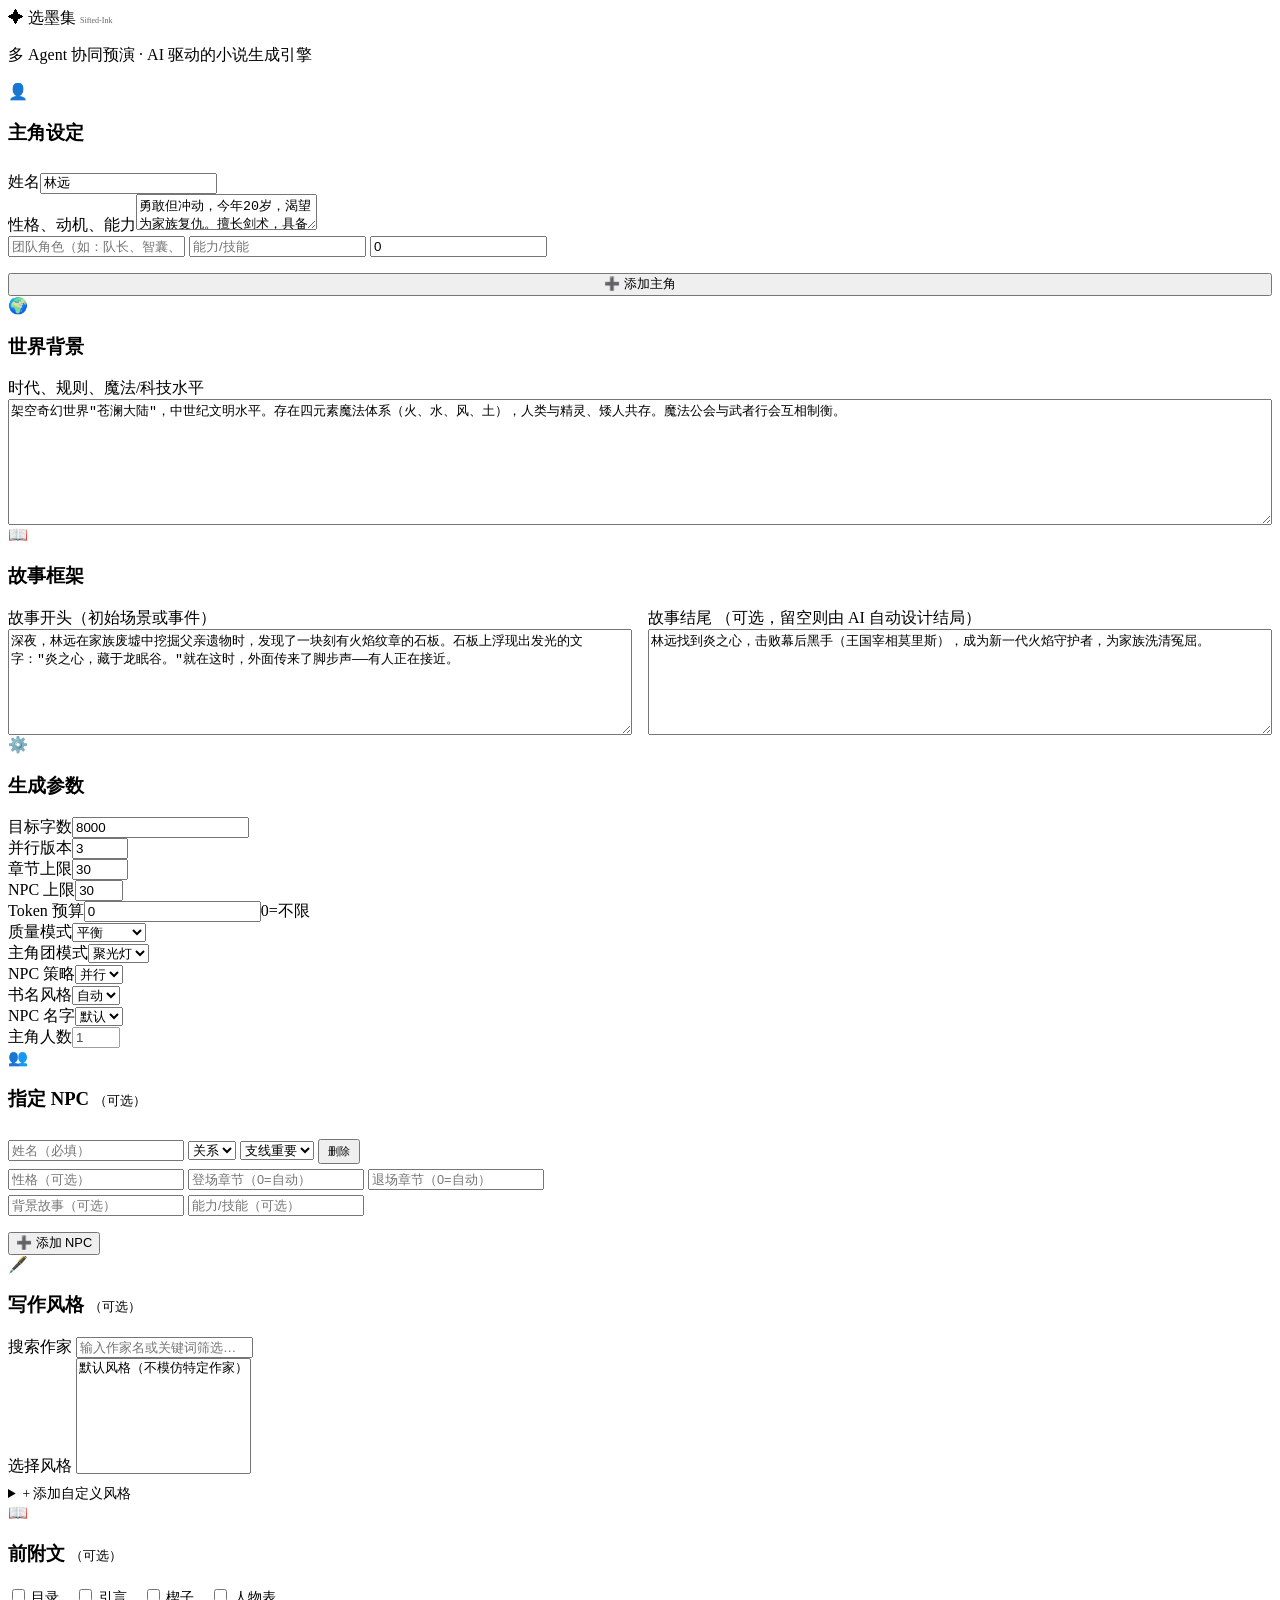
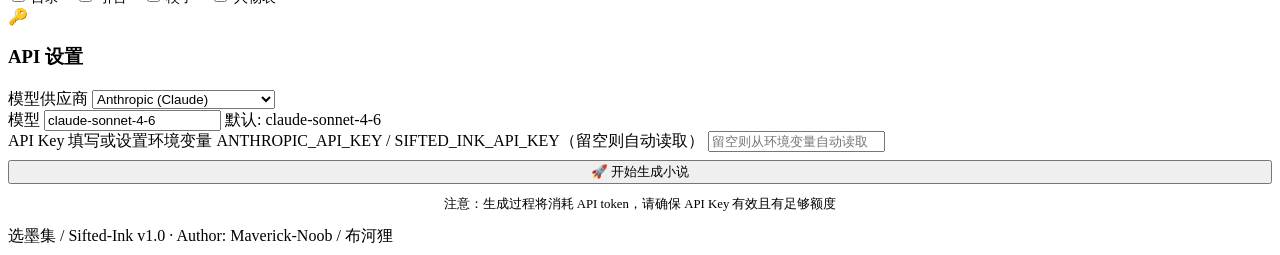
==== webui/templates/index.html @ 3c60f9a2 "first commit Sifted-Ink v1.0" ====
<!DOCTYPE html>
<html lang="zh-CN">
<head>
    <meta charset="UTF-8">
    <meta name="viewport" content="width=device-width, initial-scale=1.0">
    <title>选墨集 / Sifted-Ink — 多 Agent 故事生成器</title>
    <link rel="stylesheet" href="/static/style.css">
</head>
<body>
    <div class="container">
        <header>
            <div class="logo">✦ 选墨集 <span style="font-size:0.5em;opacity:0.6;">Sifted-Ink</span></div>
            <p class="subtitle">多 Agent 协同预演 · AI 驱动的小说生成引擎</p>
        </header>

        <form id="config-form">
            <div class="form-grid">

            <!-- ── 主角信息 ── -->
            <div class="card card-half" style="display:flex;flex-direction:column;">
                <div class="card-header">
                    <span class="icon">👤</span>
                    <h3>主角设定</h3>
                </div>
                <div id="protagonist-rows" style="flex:1;overflow-y:auto;">
                    <!-- Row 0: main protagonist (always shown) -->
                    <div class="proto-row" style="padding:0.5rem 0;border-bottom:1px solid var(--border);">
                        <div class="form-group"><label>姓名</label><input type="text" name="protagonist_name_0" value="林远" required></div>
                        <div class="form-group"><label>性格、动机、能力</label><textarea name="protagonist_traits_0" rows="2" required>勇敢但冲动，今年20岁，渴望为家族复仇。擅长剑术，具备初级火系魔法能力。</textarea></div>
                        <div class="form-row" style="grid-template-columns:1fr 1fr 1fr;gap:0.5rem;">
                            <input type="text" name="protagonist_role_0" placeholder="团队角色（如：队长、智囊、战士）">
                            <input type="text" name="protagonist_abilities_0" placeholder="能力/技能">
                            <input type="number" name="protagonist_intro_0" placeholder="登场章（0=AI决定）" value="0" min="0">
                        </div>
                    </div>
                </div>
                <button type="button" class="btn btn-outline" onclick="addProtagonistRow()" style="font-size:0.8rem;margin-top:0.5rem;">➕ 添加主角</button>
            </div>

            <!-- ── 世界背景 ── -->
            <div class="card card-half" style="display:flex;flex-direction:column;">
                <div class="card-header">
                    <span class="icon">🌍</span>
                    <h3>世界背景</h3>
                </div>
                <div class="form-group" style="flex:1;display:flex;flex-direction:column;">
                    <label>时代、规则、魔法/科技水平</label>
                    <textarea name="world_setting" required style="flex:1;min-height:120px;">架空奇幻世界"苍澜大陆"，中世纪文明水平。存在四元素魔法体系（火、水、风、土），人类与精灵、矮人共存。魔法公会与武者行会互相制衡。</textarea>
                </div>
            </div>

            <!-- ── 故事开头 / 结尾 ── -->
            <div class="card card-span" style="display:flex;flex-direction:column;">
                <div class="card-header">
                    <span class="icon">📖</span>
                    <h3>故事框架</h3>
                </div>
                <div style="display:flex;gap:1rem;flex:1;">
                    <div class="form-group" style="flex:1;display:flex;flex-direction:column;">
                        <label>故事开头（初始场景或事件）</label>
                        <textarea name="story_start" required style="flex:1;min-height:100px;">深夜，林远在家族废墟中挖掘父亲遗物时，发现了一块刻有火焰纹章的石板。石板上浮现出发光的文字："炎之心，藏于龙眠谷。"就在这时，外面传来了脚步声——有人正在接近。</textarea>
                    </div>
                    <div class="form-group" style="flex:1;display:flex;flex-direction:column;">
                        <label>故事结尾 <span class="hint">（可选，留空则由 AI 自动设计结局）</span></label>
                        <textarea name="story_end" placeholder="留空则 AI 自动生成一个有戏剧性的结局" style="flex:1;min-height:100px;">林远找到炎之心，击败幕后黑手（王国宰相莫里斯），成为新一代火焰守护者，为家族洗清冤屈。</textarea>
                    </div>
                </div>
            </div>

            <!-- ── 生成参数 ── -->
            <div class="card card-wide">
                <div class="card-header">
                    <span class="icon">⚙️</span>
                    <h3>生成参数</h3>
                </div>
                <div class="form-row" style="grid-template-columns:repeat(6,1fr);">
                    <div class="form-group"><label>目标字数</label><input type="number" name="target_word_count" value="8000" min="500"></div>
                    <div class="form-group"><label>并行版本</label><input type="number" name="num_versions" value="3" min="1" max="500"></div>
                    <div class="form-group"><label>章节上限</label><input type="number" name="max_chapters" value="30" min="5" max="100"></div>
                    <div class="form-group"><label>NPC 上限</label><input type="number" name="max_npcs" value="30" min="1" max="50"></div>
                    <div class="form-group"><label>Token 预算</label><input type="number" name="total_token_budget" value="0" min="0"><span class="hint">0=不限</span></div>
                    <div class="form-group"><label>质量模式</label><select name="quality_mode"><option value="balanced">平衡</option><option value="quality">质量优先</option></select></div>
                </div>
                <div class="form-row" style="grid-template-columns:repeat(6,1fr);">
                    <div class="form-group"><label>主角团模式</label><select name="protagonist_mode" id="protagonist-mode-select"><option value="spotlight">聚光灯</option><option value="team">团队</option><option value="parallel">并行</option></select></div>
                    <div class="form-group"><label>NPC 策略</label><select name="npc_mode"><option value="parallel">并行</option><option value="scene_filter">过滤</option><option value="narrator">代劳</option></select></div>
                    <div class="form-group"><label>书名风格</label><select name="naming_style"><option value="">自动</option><option value="直白陈述型">直白</option><option value="诗意意境型">诗意</option><option value="悬念钩子型">悬念</option><option value="人物标签型">人物</option><option value="物件意象型">物件</option><option value="时间/地点锚定型">时空</option><option value="对话/金句型">金句</option></select></div>
                    <div class="form-group"><label>NPC 名字</label><select name="npc_name_style"><option value="default">默认</option><option value="chinese">中文</option><option value="japanese">日文</option><option value="western">西方</option><option value="russian">俄式</option><option value="mixed">混合</option></select></div>
                    <div class="form-group"><label>主角人数</label><input type="number" name="protagonist_count" id="protagonist-count-field" value="1" min="1" max="10" readonly style="opacity:0.7;"></div>
                </div>
            </div>

            <!-- ── 指定NPC ── -->
            <div class="card card-half">
                <div class="card-header">
                    <span class="icon">👥</span>
                    <h3>指定 NPC <span style="font-weight:400;font-size:0.8rem;color:var(--text-muted);">（可选）</span></h3>
                </div>
                <div id="npc-list"></div>
                <button type="button" class="btn btn-outline" onclick="addNpcRow()" style="font-size:0.8rem;margin-top:0.5rem;">➕ 添加 NPC</button>
            </div>

            <!-- ── 写作风格 ── -->
            <div class="card card-half">
                <div class="card-header">
                    <span class="icon">🖋️</span>
                    <h3>写作风格 <span style="font-weight:400;font-size:0.8rem;color:var(--text-muted);">（可选）</span></h3>
                </div>
                <div class="form-group">
                    <label>搜索作家</label>
                    <input type="text" id="style-search" placeholder="输入作家名或关键词筛选…" oninput="filterStyles()" autocomplete="off">
                </div>
                <div class="form-row">
                    <div class="form-group">
                        <label>选择风格</label>
                        <select name="writing_style" id="style-select" onchange="onStyleChange()" size="6" style="height:auto;">
                            <option value="">默认风格（不模仿特定作家）</option>
                        </select>
                    </div>
                    <div class="form-group" id="style-preview" style="display:none;">
                        <label>风格预览</label>
                        <div id="style-desc" style="font-size:0.85rem;color:var(--text-secondary);padding:0.5rem;background:var(--bg-primary);border-radius:var(--radius-sm);min-height:2.5rem;"></div>
                    </div>
                </div>
                <details style="margin-top:0.5rem;">
                    <summary style="cursor:pointer;color:var(--text-secondary);font-size:0.85rem;">+ 添加自定义风格</summary>
                    <div style="margin-top:0.75rem;padding:0.75rem;background:var(--bg-primary);border-radius:var(--radius-sm);">
                        <div class="form-row">
                            <div class="form-group">
                                <label>作家名</label>
                                <input type="text" id="custom-name" placeholder="如：我自己的风格">
                            </div>
                            <div class="form-group">
                                <label>地区</label>
                                <input type="text" id="custom-region" value="自定义" placeholder="中国/日本/…">
                            </div>
                        </div>
                        <div class="form-group">
                            <label>风格描述</label>
                            <textarea id="custom-style" rows="2" placeholder="描述此风格的写作特点…"></textarea>
                        </div>
                        <div class="form-group">
                            <label>代表作（逗号分隔）</label>
                            <input type="text" id="custom-works" placeholder="《作品A》, 《作品B》">
                        </div>
                        <button type="button" class="btn btn-outline" onclick="addCustomStyle()" style="font-size:0.8rem;">➕ 添加到列表</button>
                        <span id="custom-msg" style="font-size:0.75rem;color:var(--green);margin-left:0.5rem;display:none;"></span>
                    </div>
                </details>
            </div>

            <!-- ── 前附文 ── -->
            <div class="card card-thin">
                <div class="card-header">
                    <span class="icon">📖</span>
                    <h3>前附文 <span style="font-weight:400;font-size:0.8rem;color:var(--text-muted);">（可选）</span></h3>
                </div>
                <div style="display:flex;gap:1rem;flex-wrap:wrap;">
                    <label style="cursor:pointer;font-size:0.85rem;color:var(--text-secondary);"><input type="checkbox" name="front_matter" value="toc"> 目录</label>
                    <label style="cursor:pointer;font-size:0.85rem;color:var(--text-secondary);"><input type="checkbox" name="front_matter" value="epigraph"> 引言</label>
                    <label style="cursor:pointer;font-size:0.85rem;color:var(--text-secondary);"><input type="checkbox" name="front_matter" value="prologue"> 楔子</label>
                    <label style="cursor:pointer;font-size:0.85rem;color:var(--text-secondary);"><input type="checkbox" name="front_matter" value="characters"> 人物表</label>
                </div>
            </div>

            <!-- ── API 设置 ── -->
            <div class="card card-span">
                <div class="card-header">
                    <span class="icon">🔑</span>
                    <h3>API 设置</h3>
                </div>
                <div class="form-row">
                    <div class="form-group">
                        <label>模型供应商</label>
                        <select name="api_provider" id="api-provider" onchange="onProviderChange()">
                            <optgroup label="国际">
                                <option value="anthropic">Anthropic (Claude)</option>
                                <option value="openai">OpenAI (GPT-4/GPT-4o)</option>
                                <option value="google">Google (Gemini)</option>
                                <option value="grok">xAI (Grok)</option>
                                <option value="mistral">Mistral AI</option>
                                <option value="cohere">Cohere</option>
                            </optgroup>
                            <optgroup label="国内">
                                <option value="deepseek">DeepSeek</option>
                                <option value="moonshot">Moonshot (Kimi)</option>
                                <option value="zhipu">智谱 AI (GLM)</option>
                                <option value="qwen">阿里通义千问 (Qwen)</option>
                                <option value="baichuan">百川 (Baichuan)</option>
                                <option value="minimax">MiniMax</option>
                            </optgroup>
                        </select>
                    </div>
                    <div class="form-group">
                        <label>模型</label>
                        <input type="text" name="model" id="model-input" value="claude-sonnet-4-6">
                        <span class="hint" id="model-hint"></span>
                    </div>
                </div>
                <div class="form-group">
                    <label>API Key <span class="hint" id="key-hint">填写或设置环境变量 ANTHROPIC_API_KEY / SIFTED_INK_API_KEY（留空则自动读取）</span></label>
                    <input type="password" name="api_key" id="api-key-input" placeholder="留空则从环境变量自动读取">
                </div>
            </div>

            </div><!-- /form-grid -->

            <!-- ── Submit ── -->
            <div id="form-error" class="alert alert-error" style="display:none;"></div>
            <button type="submit" class="btn btn-primary btn-lg" style="width:100%;text-align:center;justify-content:center;margin-top:0.5rem;" id="submit-btn">
                🚀 开始生成小说
            </button>
            <p style="text-align:center;color:var(--text-muted);margin-top:0.75rem;font-size:0.8rem;">
                注意：生成过程将消耗 API token，请确保 API Key 有效且有足够额度
            </p>
        </form>

        <footer>
            选墨集 / Sifted-Ink v1.0 · Author: Maverick-Noob / 布河狸
        </footer>
    </div>

    <script>
    // Provider → default model & env var hint
    const PROVIDER_DEFAULTS = {
        anthropic:  { model: 'claude-sonnet-4-6',   keyEnv: 'ANTHROPIC_API_KEY' },
        openai:     { model: 'gpt-4o',              keyEnv: 'OPENAI_API_KEY' },
        google:     { model: 'gemini-2.5-flash',     keyEnv: 'GOOGLE_API_KEY' },
        deepseek:   { model: 'deepseek-chat',        keyEnv: 'DEEPSEEK_API_KEY' },
        moonshot:   { model: 'moonshot-v1-8k',       keyEnv: 'MOONSHOT_API_KEY' },
        zhipu:      { model: 'glm-4-plus',           keyEnv: 'ZHIPU_API_KEY' },
        qwen:       { model: 'qwen-plus',            keyEnv: 'DASHSCOPE_API_KEY' },
        baichuan:   { model: 'Baichuan4',            keyEnv: 'BAICHUAN_API_KEY' },
        minimax:    { model: 'abab6.5s-chat',        keyEnv: 'MINIMAX_API_KEY' },
        grok:       { model: 'grok-3',               keyEnv: 'XAI_API_KEY' },
        mistral:    { model: 'mistral-large-latest',  keyEnv: 'MISTRAL_API_KEY' },
        cohere:     { model: 'command-r-plus',       keyEnv: 'COHERE_API_KEY' },
    };

    function onProviderChange() {
        const provider = document.getElementById('api-provider').value;
        const info = PROVIDER_DEFAULTS[provider];
        if (!info) return;

        document.getElementById('model-input').value = info.model;
        document.getElementById('model-hint').textContent = '默认: ' + info.model;
        document.getElementById('key-hint').textContent =
            '填写或设置环境变量 ' + info.keyEnv + ' / SIFTED_INK_API_KEY（留空则自动读取）';
    }

    onProviderChange();

    // ── Writing style dropdown ──────────────────────────────────────
    let allStyles = [];
    let customStyles = [];

    async function loadStyles() {
        try {
            const resp = await fetch('/api/styles');
            const data = await resp.json();
            allStyles = data.writers;
            customStyles = data.custom || [];
            renderStyleOptions('');
        } catch (e) {
            console.error('Failed to load styles:', e);
        }
    }

    function renderStyleOptions(filter) {
        const select = document.getElementById('style-select');
        select.innerHTML = '<option value="">默认风格（不模仿特定作家）</option>';

        const filterLower = filter.toLowerCase();
        const combined = [...customStyles, ...allStyles];  // custom first
        const filtered = filter
            ? combined.filter(w =>
                w.name.toLowerCase().includes(filterLower) ||
                w.region.toLowerCase().includes(filterLower) ||
                w.style.toLowerCase().includes(filterLower) ||
                (w.works || []).some(wk => wk.toLowerCase().includes(filterLower))
              )
            : combined;

        // Sort: public domain first, then by region
        const pdWriters = filtered.filter(w => w.is_public_domain);
        const otherWriters = filtered.filter(w => !w.is_public_domain);

        if (pdWriters.length > 0) {
            const pdGroup = document.createElement('optgroup');
            pdGroup.label = '公版安全 (' + pdWriters.length + '人)';
            pdGroup.style.color = '#3fb950';
            for (const w of pdWriters) {
                const opt = document.createElement('option');
                opt.value = w.name;
                opt.textContent = w.name + ' — ' + (w.works[0] || '');
                pdGroup.appendChild(opt);
            }
            select.appendChild(pdGroup);
        }

        const regions = {};
        for (const w of otherWriters) {
            const r = w.region + (customStyles.includes(w) ? ' [自定]' : '');
            if (!regions[r]) regions[r] = [];
            regions[r].push(w);
        }
        for (const [region, writers] of Object.entries(regions).sort()) {
            const group = document.createElement('optgroup');
            group.label = region + ' (' + writers.length + '人)';
            for (const w of writers) {
                const opt = document.createElement('option');
                opt.value = w.name;
                opt.textContent = w.name + ' — ' + (w.works[0] || '');
                group.appendChild(opt);
            }
            select.appendChild(group);
        }

        if (filtered.length === 0) {
            const opt = document.createElement('option');
            opt.disabled = true;
            opt.textContent = '无匹配结果';
            select.appendChild(opt);
        }
    }

    function filterStyles() {
        const q = document.getElementById('style-search').value;
        renderStyleOptions(q);
    }

    function onStyleChange() {
        const name = document.getElementById('style-select').value;
        if (!name) { document.getElementById('style-preview').style.display = 'none'; return; }
        const writer = [...customStyles, ...allStyles].find(w => w.name === name);
        const preview = document.getElementById('style-preview');
        const desc = document.getElementById('style-desc');
        if (writer) {
            preview.style.display = 'block';
            const legalNote = writer.is_public_domain
                ? '<div style=\"color:#3fb950;font-size:0.8rem;margin-bottom:0.5rem;\">该作家已故超过50年，作品进入公有领域，可安全使用。</div>'
                : '<div style=\"color:#d2991d;font-size:0.8rem;margin-bottom:0.5rem;\">该作家可能仍在世或去世不足50年。模仿其风格可能存在法律风险。本工具不保证生成内容与特定作家风格一致，用户对使用生成内容承担全部责任。详见 <a href=\"/terms\" target=\"_blank\">使用条款</a>。</div>';
            desc.innerHTML = legalNote +
                '<strong>' + writer.name + '</strong> (' + writer.region + ')' +
                (writer.death_year ? ' 卒于 ' + writer.death_year : '') + '<br>' +
                writer.style + '<br><em>代表作: ' + (writer.works || []).join(', ') + '</em>';
        }
    }

    async function addCustomStyle() {
        const name = document.getElementById('custom-name').value.trim();
        const region = document.getElementById('custom-region').value.trim() || '自定义';
        const style = document.getElementById('custom-style').value.trim();
        const works = document.getElementById('custom-works').value.split(/[,，]/).map(s => s.trim()).filter(Boolean);

        if (!name || !style) {
            document.getElementById('custom-msg').textContent = '请至少填写作家名和风格描述';
            document.getElementById('custom-msg').style.display = 'inline';
            return;
        }

        try {
            const resp = await fetch('/api/styles/custom', {
                method: 'POST',
                headers: {'Content-Type': 'application/json'},
                body: JSON.stringify({name, region, style, works})
            });
            if (resp.ok) {
                const data = await resp.json();
                customStyles = data.custom || [];
                renderStyleOptions(document.getElementById('style-search').value);
                document.getElementById('style-select').value = name;
                onStyleChange();
                document.getElementById('custom-name').value = '';
                document.getElementById('custom-style').value = '';
                document.getElementById('custom-works').value = '';
                document.getElementById('custom-msg').textContent = '已添加！';
                document.getElementById('custom-msg').style.display = 'inline';
                setTimeout(() => { document.getElementById('custom-msg').style.display = 'none'; }, 3000);
            }
        } catch (e) {
            console.error('Failed to add custom style:', e);
        }
    }

    loadStyles();

    // ── Multi-protagonist dynamic form ─────────────────────────────
    let protoCounter = 1;
    function updateProtagonistCount() {
        const count = document.querySelectorAll('.proto-row').length;
        document.getElementById('protagonist-count-field').value = count;
    }
    function addProtagonistRow() {
        protoCounter++;
        const id = protoCounter;
        const html = `
        <div class="proto-row" id="proto-${id}" style="padding:0.5rem 0;border-bottom:1px solid var(--border);">
            <div style="display:flex;justify-content:space-between;align-items:center;margin-bottom:0.3rem;">
                <span style="font-size:0.8rem;color:var(--text-muted);">主角 #${id}</span>
                <button type="button" class="btn btn-outline" onclick="document.getElementById('proto-${id}').remove();updateProtagonistCount();" style="font-size:0.7rem;padding:0.15rem 0.5rem;">删除</button>
            </div>
            <div class="form-group"><label>姓名</label><input type="text" name="protagonist_name_${id}" placeholder="主角姓名"></div>
            <div class="form-group"><label>性格、动机、能力</label><textarea name="protagonist_traits_${id}" rows="2" placeholder="性格描述、动机、初始能力"></textarea></div>
            <div class="form-row" style="grid-template-columns:1fr 1fr 1fr;gap:0.3rem;">
                <div class="form-group"><input type="text" name="protagonist_role_${id}" placeholder="团队角色"></div>
                <div class="form-group"><input type="text" name="protagonist_abilities_${id}" placeholder="能力/技能"></div>
                <div class="form-group"><input type="number" name="protagonist_intro_${id}" placeholder="登场章" value="0" min="0"></div>
            </div>
        </div>`;
        document.getElementById('protagonist-rows').insertAdjacentHTML('beforeend', html);
        updateProtagonistCount();
    }

    // ── User NPC dynamic form ──────────────────────────────────────
    let npcCounter = 0;
    function addNpcRow(name='', role='', personality='', backstory='', relevance='medium', intro='', exit='', abilities='') {
        npcCounter++;
        const id = npcCounter;
        const html = `
        <div class="npc-row" id="npc-${id}" style="padding:0.5rem 0;border-bottom:1px solid var(--border);">
            <div class="form-row" style="grid-template-columns:1fr 1fr 1fr 1fr;gap:0.5rem;">
                <input type="text" name="npc_name_${id}" placeholder="姓名（必填）" value="${name}" style="font-size:0.8rem;">
                <select name="npc_role_${id}" style="font-size:0.8rem;">
                    <option value="">关系</option>
                    <option value="friend" ${role==='friend'?'selected':''}>朋友</option>
                    <option value="enemy" ${role==='enemy'?'selected':''}>敌人</option>
                    <option value="mentor" ${role==='mentor'?'selected':''}>导师</option>
                    <option value="lover" ${role==='lover'?'selected':''}>恋人</option>
                    <option value="rival" ${role==='rival'?'selected':''}>对手</option>
                    <option value="neutral" ${role==='neutral'?'selected':''}>中立</option>
                </select>
                <select name="npc_relevance_${id}" style="font-size:0.8rem;">
                    <option value="high" ${relevance==='high'?'selected':''}>主线关键</option>
                    <option value="medium" ${relevance==='medium'?'selected':''}>支线重要</option>
                    <option value="low" ${relevance==='low'?'selected':''}>路人</option>
                </select>
                <button type="button" class="btn btn-outline" onclick="document.getElementById('npc-${id}').remove()" style="font-size:0.7rem;padding:0.2rem 0.5rem;">删除</button>
            </div>
            <div class="form-row" style="grid-template-columns:1fr 1fr 1fr;gap:0.5rem;margin-top:0.3rem;">
                <input type="text" name="npc_personality_${id}" placeholder="性格（可选）" value="${personality}" style="font-size:0.8rem;">
                <input type="number" name="npc_intro_${id}" placeholder="登场章节（0=自动）" value="${intro}" min="0" style="font-size:0.8rem;">
                <input type="number" name="npc_exit_${id}" placeholder="退场章节（0=自动）" value="${exit}" min="0" style="font-size:0.8rem;">
            </div>
            <div class="form-row" style="grid-template-columns:1fr;gap:0.5rem;margin-top:0.3rem;">
                <input type="text" name="npc_backstory_${id}" placeholder="背景故事（可选）" value="${backstory}" style="font-size:0.8rem;">
                <input type="text" name="npc_abilities_${id}" placeholder="能力/技能（可选）" value="${abilities}" style="font-size:0.8rem;">
            </div>
        </div>`;
        document.getElementById('npc-list').insertAdjacentHTML('beforeend', html);
    }
    // Add first empty row by default
    addNpcRow();

    const form = document.getElementById('config-form');
    const errorEl = document.getElementById('form-error');
    const submitBtn = document.getElementById('submit-btn');

    form.addEventListener('submit', async (e) => {
        e.preventDefault();
        errorEl.style.display = 'none';
        submitBtn.disabled = true;
        submitBtn.textContent = '⏳ 正在启动...';

        const formData = new FormData(form);

        try {
            const resp = await fetch('/api/start', {
                method: 'POST',
                body: formData,
            });

            if (!resp.ok) {
                const err = await resp.json();
                throw new Error(err.detail || '启动失败');
            }

            const { run_id } = await resp.json();
            window.location.href = `/progress/${run_id}`;

        } catch (err) {
            errorEl.textContent = '❌ ' + err.message;
            errorEl.style.display = 'block';
            submitBtn.disabled = false;
            submitBtn.textContent = '🚀 开始生成小说';
        }
    });
    </script>
</body>
</html>
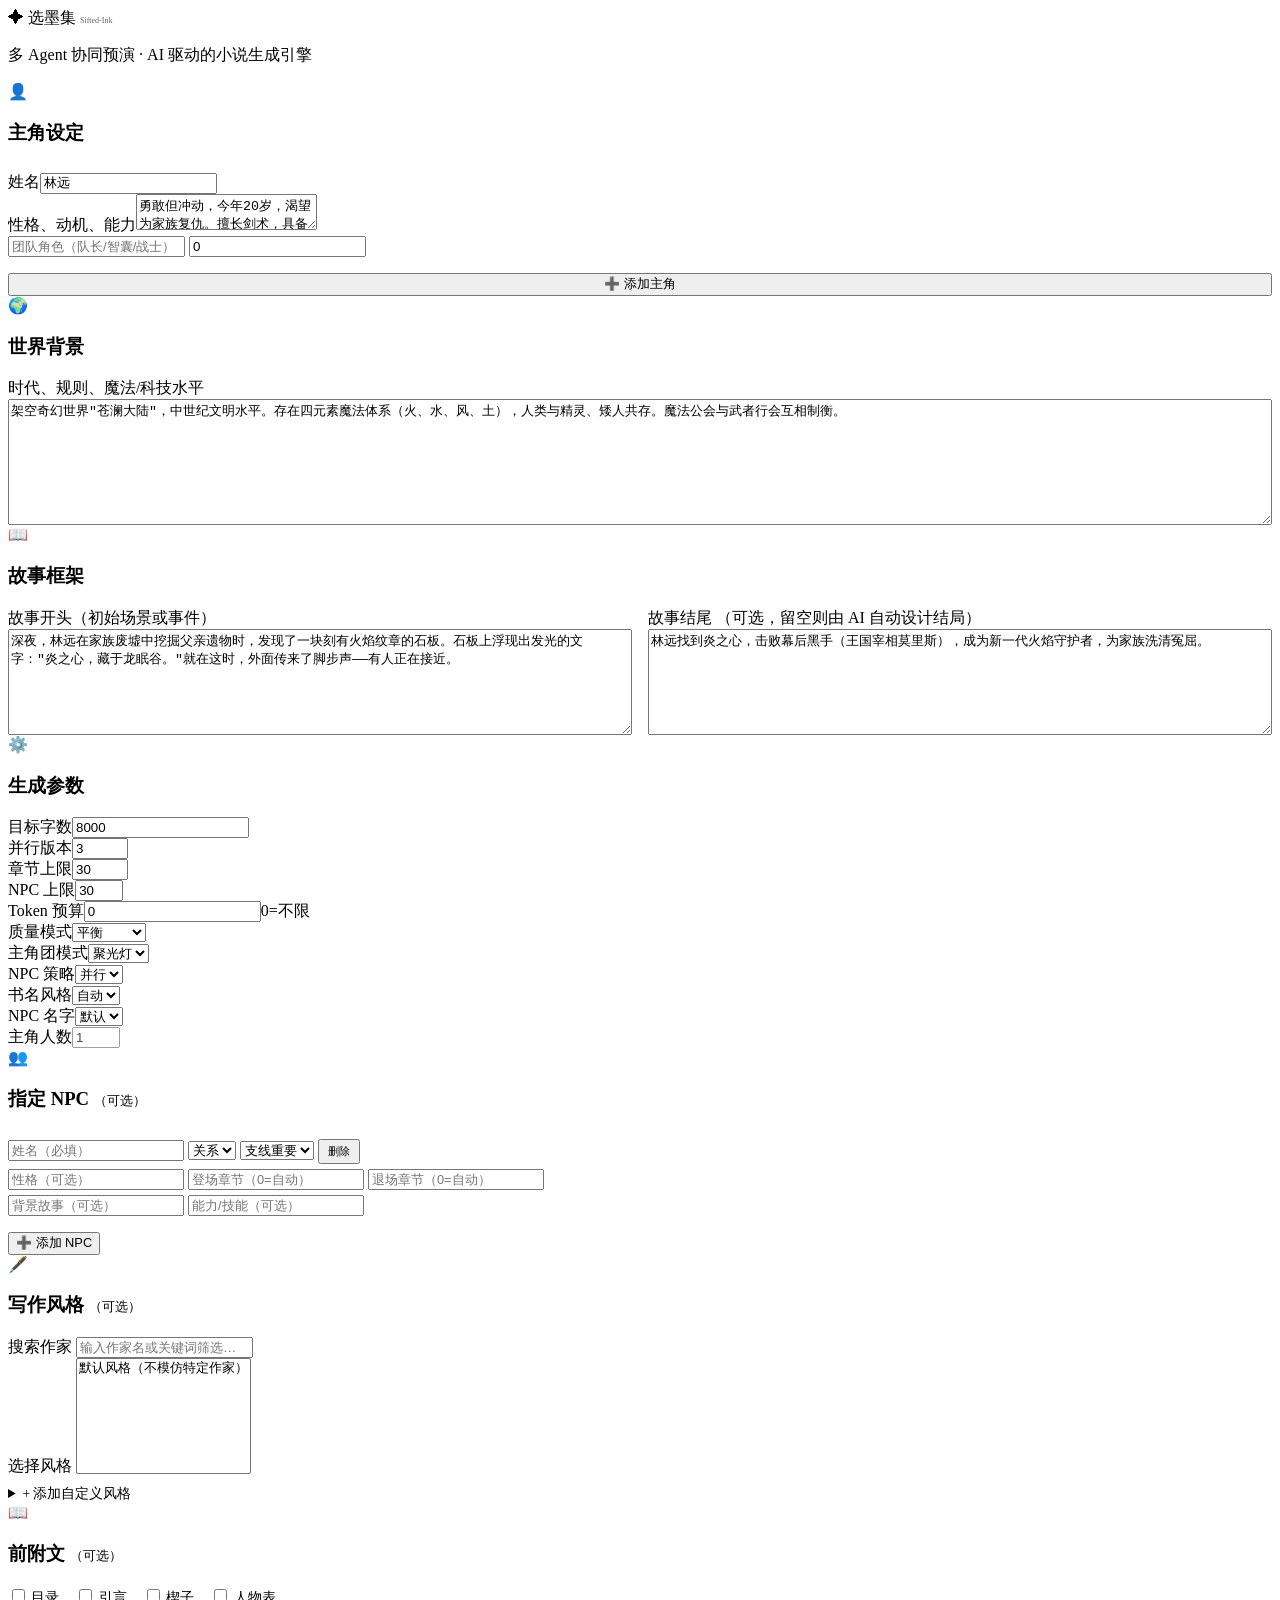
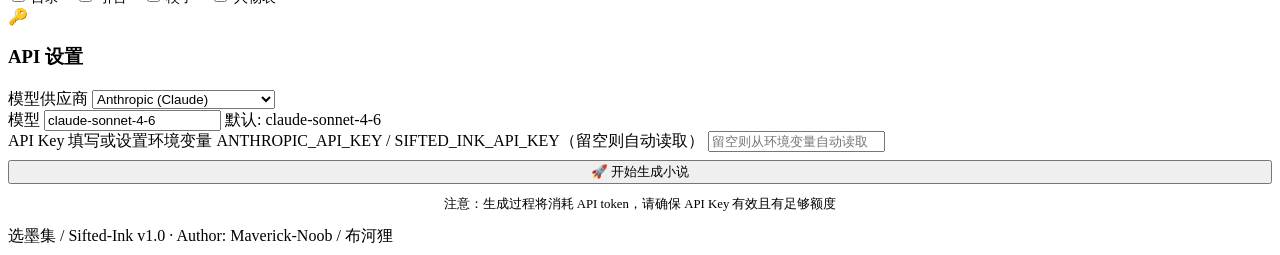
==== commit 7e48e36e: "fix: EPUB/PDF export, front matter formatting, word count control, chapter titles  - Fix EPUB empty " ====
--- a/webui/templates/index.html
+++ b/webui/templates/index.html
@@ -27,9 +27,8 @@
                     <div class="proto-row" style="padding:0.5rem 0;border-bottom:1px solid var(--border);">
                         <div class="form-group"><label>姓名</label><input type="text" name="protagonist_name_0" value="林远" required></div>
                         <div class="form-group"><label>性格、动机、能力</label><textarea name="protagonist_traits_0" rows="2" required>勇敢但冲动，今年20岁，渴望为家族复仇。擅长剑术，具备初级火系魔法能力。</textarea></div>
-                        <div class="form-row" style="grid-template-columns:1fr 1fr 1fr;gap:0.5rem;">
-                            <input type="text" name="protagonist_role_0" placeholder="团队角色（如：队长、智囊、战士）">
-                            <input type="text" name="protagonist_abilities_0" placeholder="能力/技能">
+                        <div class="form-row" style="grid-template-columns:1fr 1fr;gap:0.5rem;">
+                            <input type="text" name="protagonist_role_0" placeholder="团队角色（队长/智囊/战士）">
                             <input type="number" name="protagonist_intro_0" placeholder="登场章（0=AI决定）" value="0" min="0">
                         </div>
                     </div>
@@ -156,11 +155,12 @@
                     <h3>前附文 <span style="font-weight:400;font-size:0.8rem;color:var(--text-muted);">（可选）</span></h3>
                 </div>
                 <div style="display:flex;gap:1rem;flex-wrap:wrap;">
-                    <label style="cursor:pointer;font-size:0.85rem;color:var(--text-secondary);"><input type="checkbox" name="front_matter" value="toc"> 目录</label>
-                    <label style="cursor:pointer;font-size:0.85rem;color:var(--text-secondary);"><input type="checkbox" name="front_matter" value="epigraph"> 引言</label>
-                    <label style="cursor:pointer;font-size:0.85rem;color:var(--text-secondary);"><input type="checkbox" name="front_matter" value="prologue"> 楔子</label>
-                    <label style="cursor:pointer;font-size:0.85rem;color:var(--text-secondary);"><input type="checkbox" name="front_matter" value="characters"> 人物表</label>
-                </div>
+                    <label style="cursor:pointer;font-size:0.85rem;color:var(--text-secondary);"><input type="checkbox" class="fm-check" value="toc" onchange="updateFrontMatter()"> 目录</label>
+                    <label style="cursor:pointer;font-size:0.85rem;color:var(--text-secondary);"><input type="checkbox" class="fm-check" value="epigraph" onchange="updateFrontMatter()"> 引言</label>
+                    <label style="cursor:pointer;font-size:0.85rem;color:var(--text-secondary);"><input type="checkbox" class="fm-check" value="prologue" onchange="updateFrontMatter()"> 楔子</label>
+                    <label style="cursor:pointer;font-size:0.85rem;color:var(--text-secondary);"><input type="checkbox" class="fm-check" value="characters" onchange="updateFrontMatter()"> 人物表</label>
+                </div>
+                <input type="hidden" name="front_matter_csv" id="front-matter-csv" value="">
             </div>
 
             <!-- ── API 设置 ── -->
@@ -385,6 +385,12 @@
 
     loadStyles();
 
+    // ── Front matter checkbox sync ─────────────────────────────────
+    function updateFrontMatter() {
+        const checked = Array.from(document.querySelectorAll('.fm-check:checked')).map(cb => cb.value);
+        document.getElementById('front-matter-csv').value = checked.join(',');
+    }
+
     // ── Multi-protagonist dynamic form ─────────────────────────────
     let protoCounter = 1;
     function updateProtagonistCount() {
@@ -402,9 +408,8 @@
             </div>
             <div class="form-group"><label>姓名</label><input type="text" name="protagonist_name_${id}" placeholder="主角姓名"></div>
             <div class="form-group"><label>性格、动机、能力</label><textarea name="protagonist_traits_${id}" rows="2" placeholder="性格描述、动机、初始能力"></textarea></div>
-            <div class="form-row" style="grid-template-columns:1fr 1fr 1fr;gap:0.3rem;">
+            <div class="form-row" style="grid-template-columns:1fr 1fr;gap:0.3rem;">
                 <div class="form-group"><input type="text" name="protagonist_role_${id}" placeholder="团队角色"></div>
-                <div class="form-group"><input type="text" name="protagonist_abilities_${id}" placeholder="能力/技能"></div>
                 <div class="form-group"><input type="number" name="protagonist_intro_${id}" placeholder="登场章" value="0" min="0"></div>
             </div>
         </div>`;
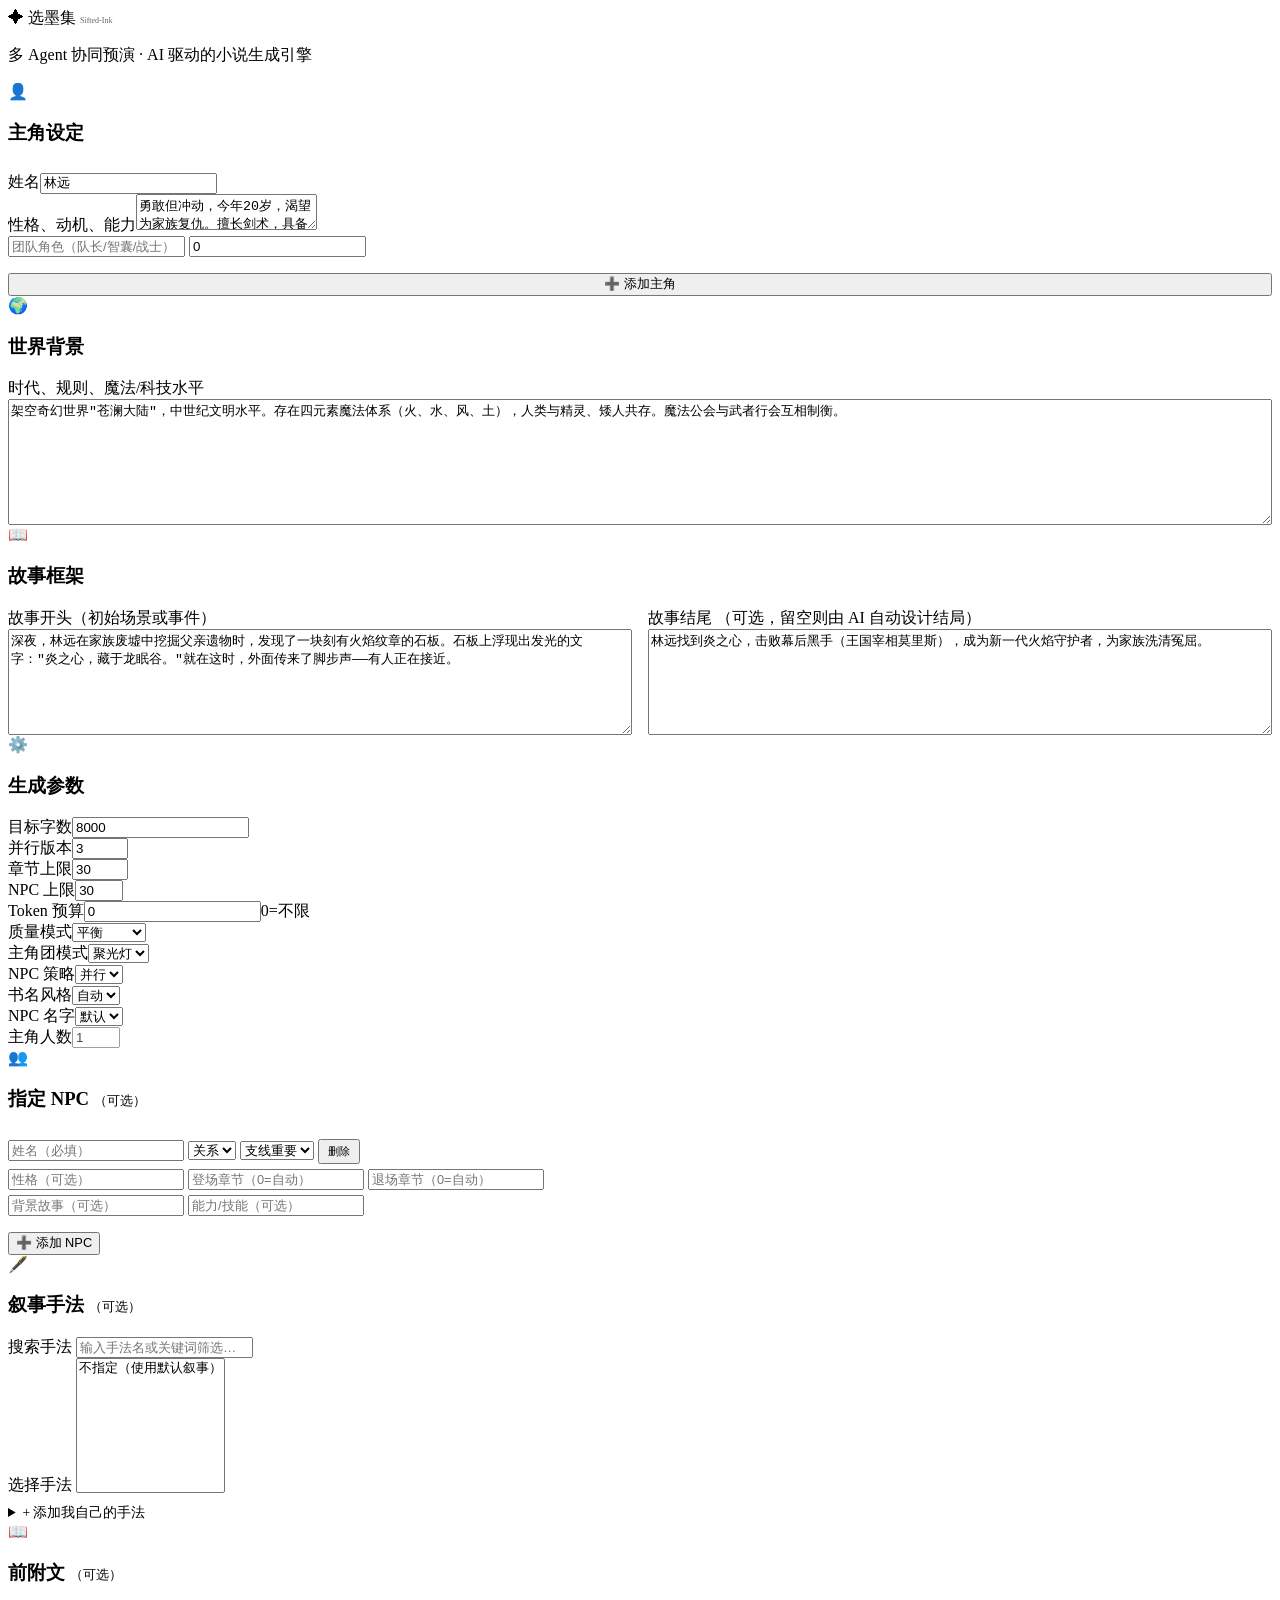
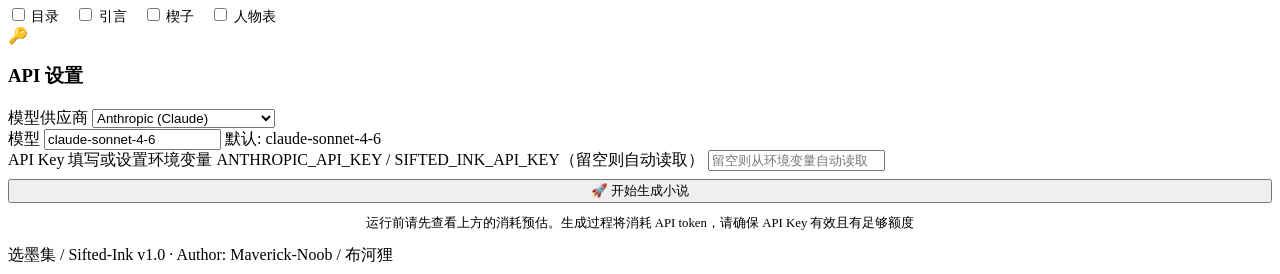
==== commit 2a1ee7a8: "feat: 移除"模仿作家"功能，改为叙事手法库；修正 token 记账、默认单版本、增加消耗预估与多样性诊断 合规调整 - 移除"选择作家 → 模仿该作家"整条路径：183 位作家库、提示词注入作家" ====
--- a/webui/templates/index.html
+++ b/webui/templates/index.html
@@ -99,51 +99,50 @@
                 <button type="button" class="btn btn-outline" onclick="addNpcRow()" style="font-size:0.8rem;margin-top:0.5rem;">➕ 添加 NPC</button>
             </div>
 
-            <!-- ── 写作风格 ── -->
+            <!-- ── 叙事手法 ── -->
             <div class="card card-half">
                 <div class="card-header">
                     <span class="icon">🖋️</span>
-                    <h3>写作风格 <span style="font-weight:400;font-size:0.8rem;color:var(--text-muted);">（可选）</span></h3>
+                    <h3>叙事手法 <span style="font-weight:400;font-size:0.8rem;color:var(--text-muted);">（可选）</span></h3>
                 </div>
                 <div class="form-group">
-                    <label>搜索作家</label>
-                    <input type="text" id="style-search" placeholder="输入作家名或关键词筛选…" oninput="filterStyles()" autocomplete="off">
+                    <label>搜索手法</label>
+                    <input type="text" id="tech-search" placeholder="输入手法名或关键词筛选…" oninput="filterStyles()" autocomplete="off">
                 </div>
                 <div class="form-row">
                     <div class="form-group">
-                        <label>选择风格</label>
-                        <select name="writing_style" id="style-select" onchange="onStyleChange()" size="6" style="height:auto;">
-                            <option value="">默认风格（不模仿特定作家）</option>
+                        <label>选择手法</label>
+                        <select name="narrative_technique" id="tech-select" onchange="onStyleChange()" size="7" style="height:auto;">
+                            <option value="">不指定（使用默认叙事）</option>
                         </select>
                     </div>
-                    <div class="form-group" id="style-preview" style="display:none;">
-                        <label>风格预览</label>
-                        <div id="style-desc" style="font-size:0.85rem;color:var(--text-secondary);padding:0.5rem;background:var(--bg-primary);border-radius:var(--radius-sm);min-height:2.5rem;"></div>
+                    <div class="form-group" id="tech-preview" style="display:none;">
+                        <label>手法预览</label>
+                        <div id="tech-desc" style="font-size:0.85rem;color:var(--text-secondary);padding:0.5rem;background:var(--bg-primary);border-radius:var(--radius-sm);min-height:2.5rem;"></div>
                     </div>
                 </div>
                 <details style="margin-top:0.5rem;">
-                    <summary style="cursor:pointer;color:var(--text-secondary);font-size:0.85rem;">+ 添加自定义风格</summary>
+                    <summary style="cursor:pointer;color:var(--text-secondary);font-size:0.85rem;">+ 添加我自己的手法</summary>
                     <div style="margin-top:0.75rem;padding:0.75rem;background:var(--bg-primary);border-radius:var(--radius-sm);">
                         <div class="form-row">
                             <div class="form-group">
-                                <label>作家名</label>
-                                <input type="text" id="custom-name" placeholder="如：我自己的风格">
+                                <label>手法名</label>
+                                <input type="text" id="custom-name" placeholder="如：我自己的文风">
                             </div>
                             <div class="form-group">
-                                <label>地区</label>
-                                <input type="text" id="custom-region" value="自定义" placeholder="中国/日本/…">
+                                <label>类别</label>
+                                <input type="text" id="custom-category" value="自定义" placeholder="网文/文艺/…">
                             </div>
                         </div>
                         <div class="form-group">
-                            <label>风格描述</label>
-                            <textarea id="custom-style" rows="2" placeholder="描述此风格的写作特点…"></textarea>
-                        </div>
-                        <div class="form-group">
-                            <label>代表作（逗号分隔）</label>
-                            <input type="text" id="custom-works" placeholder="《作品A》, 《作品B》">
+                            <label>手法描述</label>
+                            <textarea id="custom-summary" rows="3" placeholder="用你自己的话描述这套手法的可执行特征：人称、句长、对话率、节奏、忌讳…"></textarea>
                         </div>
                         <button type="button" class="btn btn-outline" onclick="addCustomStyle()" style="font-size:0.8rem;">➕ 添加到列表</button>
                         <span id="custom-msg" style="font-size:0.75rem;color:var(--green);margin-left:0.5rem;display:none;"></span>
+                        <p style="font-size:0.75rem;color:var(--text-muted);margin-top:0.5rem;">
+                            只描述你自己的风格。请勿填写他人姓名或作品名。
+                        </p>
                     </div>
                 </details>
             </div>
@@ -207,11 +206,12 @@
 
             <!-- ── Submit ── -->
             <div id="form-error" class="alert alert-error" style="display:none;"></div>
+            <div id="estimate-box" class="alert" style="display:none;margin-top:0.5rem;font-size:0.85rem;line-height:1.6;"></div>
             <button type="submit" class="btn btn-primary btn-lg" style="width:100%;text-align:center;justify-content:center;margin-top:0.5rem;" id="submit-btn">
                 🚀 开始生成小说
             </button>
             <p style="text-align:center;color:var(--text-muted);margin-top:0.75rem;font-size:0.8rem;">
-                注意：生成过程将消耗 API token，请确保 API Key 有效且有足够额度
+                运行前请先查看上方的消耗预估。生成过程将消耗 API token，请确保 API Key 有效且有足够额度
             </p>
         </form>
 
@@ -250,67 +250,45 @@
 
     onProviderChange();
 
-    // ── Writing style dropdown ──────────────────────────────────────
-    let allStyles = [];
-    let customStyles = [];
+    // ── Narrative technique dropdown ────────────────────────────────
+    let allTechniques = [];
 
     async function loadStyles() {
         try {
-            const resp = await fetch('/api/styles');
+            const resp = await fetch('/api/techniques');
             const data = await resp.json();
-            allStyles = data.writers;
-            customStyles = data.custom || [];
+            allTechniques = data.techniques || [];
             renderStyleOptions('');
         } catch (e) {
-            console.error('Failed to load styles:', e);
+            console.error('Failed to load techniques:', e);
         }
     }
 
     function renderStyleOptions(filter) {
-        const select = document.getElementById('style-select');
-        select.innerHTML = '<option value="">默认风格（不模仿特定作家）</option>';
-
-        const filterLower = filter.toLowerCase();
-        const combined = [...customStyles, ...allStyles];  // custom first
-        const filtered = filter
-            ? combined.filter(w =>
-                w.name.toLowerCase().includes(filterLower) ||
-                w.region.toLowerCase().includes(filterLower) ||
-                w.style.toLowerCase().includes(filterLower) ||
-                (w.works || []).some(wk => wk.toLowerCase().includes(filterLower))
-              )
-            : combined;
-
-        // Sort: public domain first, then by region
-        const pdWriters = filtered.filter(w => w.is_public_domain);
-        const otherWriters = filtered.filter(w => !w.is_public_domain);
-
-        if (pdWriters.length > 0) {
-            const pdGroup = document.createElement('optgroup');
-            pdGroup.label = '公版安全 (' + pdWriters.length + '人)';
-            pdGroup.style.color = '#3fb950';
-            for (const w of pdWriters) {
+        const select = document.getElementById('tech-select');
+        select.innerHTML = '<option value="">不指定（使用默认叙事）</option>';
+
+        const filterLower = (filter || '').toLowerCase();
+        const filtered = filterLower
+            ? allTechniques.filter(t =>
+                (t.name || '').toLowerCase().includes(filterLower) ||
+                (t.category || '').toLowerCase().includes(filterLower) ||
+                (t.summary || '').toLowerCase().includes(filterLower))
+            : allTechniques;
+
+        const groups = {};
+        for (const t of filtered) {
+            const key = t.category || '其他';
+            if (!groups[key]) groups[key] = [];
+            groups[key].push(t);
+        }
+        for (const [cat, items] of Object.entries(groups).sort()) {
+            const group = document.createElement('optgroup');
+            group.label = cat + ' (' + items.length + ')';
+            for (const t of items) {
                 const opt = document.createElement('option');
-                opt.value = w.name;
-                opt.textContent = w.name + ' — ' + (w.works[0] || '');
-                pdGroup.appendChild(opt);
-            }
-            select.appendChild(pdGroup);
-        }
-
-        const regions = {};
-        for (const w of otherWriters) {
-            const r = w.region + (customStyles.includes(w) ? ' [自定]' : '');
-            if (!regions[r]) regions[r] = [];
-            regions[r].push(w);
-        }
-        for (const [region, writers] of Object.entries(regions).sort()) {
-            const group = document.createElement('optgroup');
-            group.label = region + ' (' + writers.length + '人)';
-            for (const w of writers) {
-                const opt = document.createElement('option');
-                opt.value = w.name;
-                opt.textContent = w.name + ' — ' + (w.works[0] || '');
+                opt.value = t.id;
+                opt.textContent = t.name + (t.is_user_defined ? '（我的）' : '');
                 group.appendChild(opt);
             }
             select.appendChild(group);
@@ -325,61 +303,79 @@
     }
 
     function filterStyles() {
-        const q = document.getElementById('style-search').value;
+        const q = document.getElementById('tech-search').value;
         renderStyleOptions(q);
     }
 
     function onStyleChange() {
-        const name = document.getElementById('style-select').value;
-        if (!name) { document.getElementById('style-preview').style.display = 'none'; return; }
-        const writer = [...customStyles, ...allStyles].find(w => w.name === name);
-        const preview = document.getElementById('style-preview');
-        const desc = document.getElementById('style-desc');
-        if (writer) {
-            preview.style.display = 'block';
-            const legalNote = writer.is_public_domain
-                ? '<div style=\"color:#3fb950;font-size:0.8rem;margin-bottom:0.5rem;\">该作家已故超过50年，作品进入公有领域，可安全使用。</div>'
-                : '<div style=\"color:#d2991d;font-size:0.8rem;margin-bottom:0.5rem;\">该作家可能仍在世或去世不足50年。模仿其风格可能存在法律风险。本工具不保证生成内容与特定作家风格一致，用户对使用生成内容承担全部责任。详见 <a href=\"/terms\" target=\"_blank\">使用条款</a>。</div>';
-            desc.innerHTML = legalNote +
-                '<strong>' + writer.name + '</strong> (' + writer.region + ')' +
-                (writer.death_year ? ' 卒于 ' + writer.death_year : '') + '<br>' +
-                writer.style + '<br><em>代表作: ' + (writer.works || []).join(', ') + '</em>';
+        const id = document.getElementById('tech-select').value;
+        const preview = document.getElementById('tech-preview');
+        const desc = document.getElementById('tech-desc');
+        if (!id) { preview.style.display = 'none'; return; }
+
+        const t = allTechniques.find(x => x.id === id);
+        if (!t) { preview.style.display = 'none'; return; }
+
+        preview.style.display = 'block';
+        desc.textContent = '';
+
+        const head = document.createElement('strong');
+        head.textContent = t.name + '（' + (t.category || '') + '）';
+        desc.appendChild(head);
+        desc.appendChild(document.createElement('br'));
+
+        const summary = document.createElement('span');
+        summary.textContent = t.summary || '';
+        desc.appendChild(summary);
+
+        const spec = t.spec || {};
+        if (spec.narrative_person) {
+            desc.appendChild(document.createElement('br'));
+            const s = document.createElement('span');
+            s.textContent = '人称 ' + spec.narrative_person +
+                '｜对话 ' + Math.round((spec.dialogue_ratio || 0) * 100) + '%' +
+                '｜句长中位 ' + (spec.sentence_length_p50 || '-') + ' 字';
+            desc.appendChild(s);
+        }
+        if (spec.forbidden && spec.forbidden.length) {
+            desc.appendChild(document.createElement('br'));
+            const s = document.createElement('span');
+            s.textContent = '禁用：' + spec.forbidden.join('、');
+            desc.appendChild(s);
         }
     }
 
     async function addCustomStyle() {
         const name = document.getElementById('custom-name').value.trim();
-        const region = document.getElementById('custom-region').value.trim() || '自定义';
-        const style = document.getElementById('custom-style').value.trim();
-        const works = document.getElementById('custom-works').value.split(/[,，]/).map(s => s.trim()).filter(Boolean);
-
-        if (!name || !style) {
-            document.getElementById('custom-msg').textContent = '请至少填写作家名和风格描述';
+        const category = document.getElementById('custom-category').value.trim() || '自定义';
+        const summary = document.getElementById('custom-summary').value.trim();
+
+        if (!name || !summary) {
+            document.getElementById('custom-msg').textContent = '请填写手法名与手法描述';
             document.getElementById('custom-msg').style.display = 'inline';
             return;
         }
 
         try {
-            const resp = await fetch('/api/styles/custom', {
+            const resp = await fetch('/api/techniques/custom', {
                 method: 'POST',
                 headers: {'Content-Type': 'application/json'},
-                body: JSON.stringify({name, region, style, works})
+                body: JSON.stringify({name, category, summary})
             });
             if (resp.ok) {
                 const data = await resp.json();
-                customStyles = data.custom || [];
-                renderStyleOptions(document.getElementById('style-search').value);
-                document.getElementById('style-select').value = name;
+                await loadStyles();
+                const created = (data.custom || []).slice(-1)[0];
+                document.getElementById('tech-select').value = created ? created.id : '';
                 onStyleChange();
                 document.getElementById('custom-name').value = '';
-                document.getElementById('custom-style').value = '';
-                document.getElementById('custom-works').value = '';
+                document.getElementById('custom-summary').value = '';
                 document.getElementById('custom-msg').textContent = '已添加！';
                 document.getElementById('custom-msg').style.display = 'inline';
                 setTimeout(() => { document.getElementById('custom-msg').style.display = 'none'; }, 3000);
             }
         } catch (e) {
-            console.error('Failed to add custom style:', e);
+            console.error('Failed to add custom technique:', e);
         }
     }
 
@@ -460,6 +456,60 @@
     const form = document.getElementById('config-form');
     const errorEl = document.getElementById('form-error');
     const submitBtn = document.getElementById('submit-btn');
+    const estimateBox = document.getElementById('estimate-box');
+
+    // ── Run cost / duration estimate ────────────────────────────────
+    let estimateTimer = null;
+
+    async function refreshEstimate() {
+        const fd = new FormData(form);
+        const payload = {
+            target_word_count: parseInt(fd.get('target_word_count') || '8000', 10),
+            num_versions: parseInt(fd.get('num_versions') || '1', 10),
+            max_chapters: parseInt(fd.get('max_chapters') || '30', 10),
+            max_tokens_per_call: parseInt(fd.get('max_tokens_per_call') || '4000', 10),
+            npc_mode: fd.get('npc_mode') || 'parallel',
+            quality_mode: fd.get('quality_mode') || 'balanced',
+            model: fd.get('model') || '',
+            front_matter: (fd.get('front_matter_csv') || '').split(',').filter(Boolean),
+            story_end: fd.get('story_end') || '',
+        };
+        try {
+            const resp = await fetch('/api/estimate', {
+                method: 'POST',
+                headers: {'Content-Type': 'application/json'},
+                body: JSON.stringify(payload),
+            });
+            if (!resp.ok) return;
+            const est = await resp.json();
+            estimateBox.textContent = '';
+            const head = document.createElement('div');
+            head.textContent =
+                '预计消耗：' + est.chapters + ' 章 · ' + est.llm_calls + ' 次模型调用 · ' +
+                est.tokens_total.toLocaleString() + ' token · 约 ' + est.wall_minutes + ' 分钟 · ' +
+                '约 $' + est.cost_usd + '（≈¥' + est.cost_cny + '）';
+            estimateBox.appendChild(head);
+            for (const note of (est.notes || [])) {
+                const p = document.createElement('div');
+                p.style.color = 'var(--text-muted)';
+                p.style.fontSize = '0.78rem';
+                p.textContent = '· ' + note;
+                estimateBox.appendChild(p);
+            }
+            estimateBox.style.display = 'block';
+        } catch (e) {
+            /* estimate is best-effort; never block the run */
+        }
+    }
+
+    function scheduleEstimate() {
+        clearTimeout(estimateTimer);
+        estimateTimer = setTimeout(refreshEstimate, 300);
+    }
+
+    form.addEventListener('input', scheduleEstimate);
+    form.addEventListener('change', scheduleEstimate);
+    refreshEstimate();
 
     form.addEventListener('submit', async (e) => {
         e.preventDefault();
